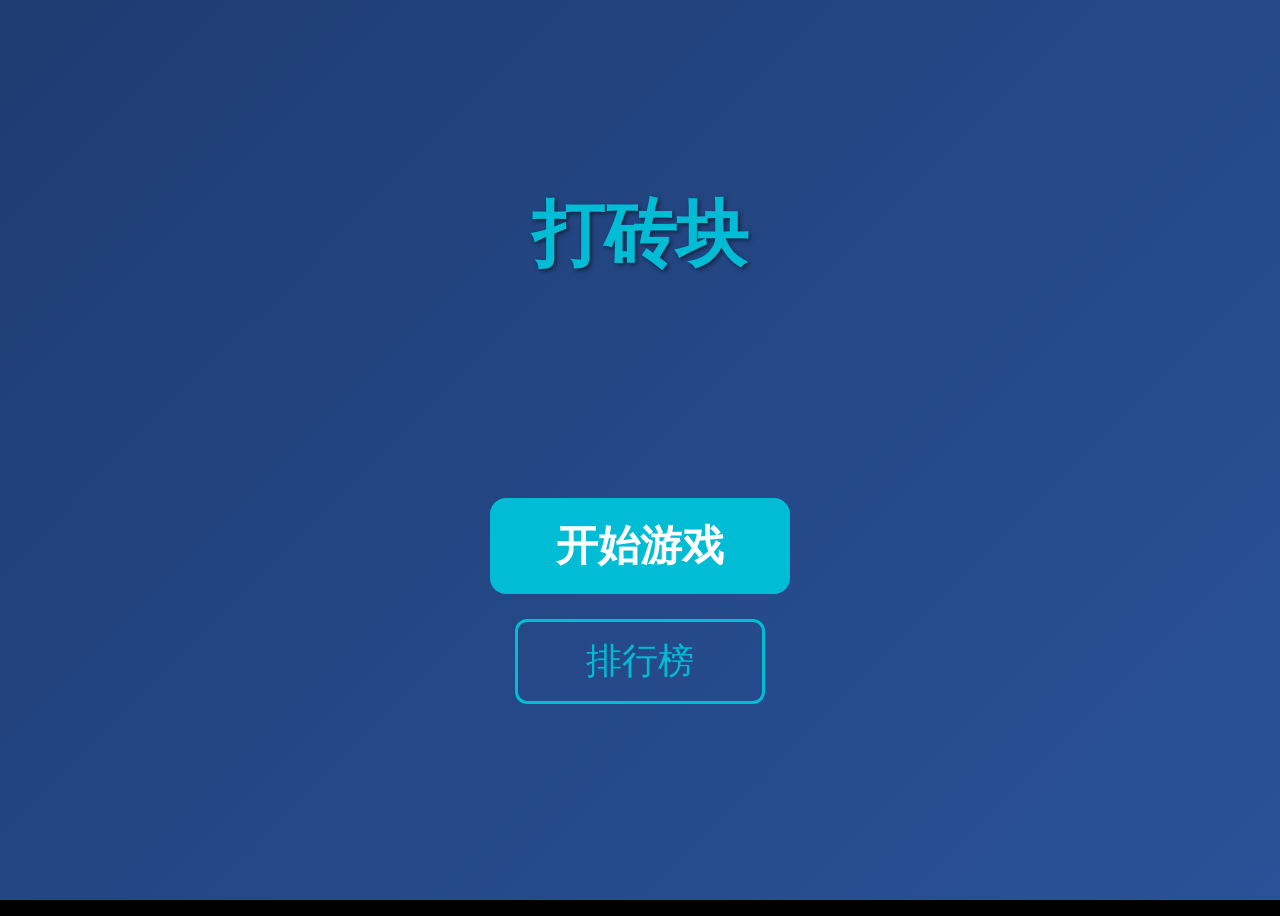
==== output/breakout/index.html @ 1eba7c33 "fix: rate limiting, ParamDef parsing, CSS quality in modular pipeline Three fixes based on first rea" ====
index.html
<!DOCTYPE html>
<html lang="zh-CN">
<head>
    <meta charset="UTF-8">
    <meta name="viewport" content="width=device-width, initial-scale=1.0">
    <title>打砖块</title>
    <link rel="stylesheet" href="style.css">
</head>
<body>
    <div id="main_menu" class="screen">
        <div class="bg"></div>
        <div class="title">打砖块</div>
        <button id="btn_play" class="btn-primary">开始游戏</button>
        <button id="btn_leaderboard" class="btn-secondary">排行榜</button>
    </div>

    <div id="gameplay" class="screen" style="display:none;">
        <div class="bg"></div>
        <div id="score_display" class="hud-text">得分: 0</div>
        <div id="lives_display" class="hud-text" style="top: 120px;">生命: 3</div>
        <div id="level_display" class="hud-text" style="top: 180px;">关卡: 1</div>
        <canvas id="gameCanvas" width="1080" height="1920"></canvas>
        <div id="tap_area" class="tap-area"></div>
    </div>

    <div id="game_over" class="screen" style="display:none;">
        <div class="bg dimmed"></div>
        <div class="game-over-content">
            <div class="gameover-text">游戏结束</div>
            <div class="final-score">最终得分: <span id="final_score">0</span></div>
            <div class="game-over-buttons">
                <button id="btn_retry" class="btn-primary">重新开始</button>
                <button id="btn_save_score" class="btn-secondary">保存分数</button>
                <button id="btn_show_leaderboard" class="btn-secondary">排行榜</button>
                <button id="btn_return_menu" class="btn-secondary">返回菜单</button>
            </div>
            <div id="name_input_area" class="name-input" style="display:none;">
                <div class="input-label">输入姓名:</div>
                <input type="text" id="player_name" maxlength="10" placeholder="输入姓名">
                <button id="btn_confirm_name" class="btn-primary">确认</button>
            </div>
        </div>
    </div>

    <div id="leaderboard" class="screen" style="display:none;">
        <div class="bg"></div>
        <div class="leaderboard-content">
            <div class="leaderboard-title">排行榜</div>
            <div id="leaderboard_list" class="leaderboard-list">
                <div class="no-scores">暂无记录</div>
            </div>
            <button id="btn_back_to_menu" class="btn-primary">返回菜单</button>
        </div>
    </div>

    <script src="core.js"></script>
</body>
</html>
---- output/breakout/style.css ----
style.css
* {
    margin: 0;
    padding: 0;
    box-sizing: border-box;
}

body {
    font-family: 'Arial', sans-serif;
    background: #000;
    overflow: hidden;
    width: 100vw;
    height: 100vh;
}

.screen {
    position: absolute;
    top: 0;
    left: 0;
    width: 100vw;
    height: 100vh;
    display: flex;
    flex-direction: column;
    align-items: center;
    justify-content: center;
}

.bg {
    position: absolute;
    top: 0;
    left: 0;
    width: 100%;
    height: 100%;
    background: linear-gradient(135deg, #1e3c72 0%, #2a5298 100%);
    z-index: 0;
}

.bg.dimmed {
    opacity: 0.4;
}

.title {
    color: #00BCD4;
    font-size: clamp(48px, 8vw, 72px);
    font-weight: bold;
    text-align: center;
    margin-bottom: 200px;
    z-index: 1;
    text-shadow: 2px 2px 4px rgba(0,0,0,0.5);
}

.btn-primary {
    background-color: #00BCD4;
    color: #FFFFFF;
    font-size: clamp(28px, 5vw, 42px);
    font-weight: bold;
    border: none;
    border-radius: 16px;
    padding: 20px 60px;
    margin: 15px;
    cursor: pointer;
    transition: all 0.3s ease;
    z-index: 2;
    min-width: 300px;
    text-align: center;
}

.btn-primary:hover {
    background-color: #0097A7;
    transform: translateY(-2px);
    box-shadow: 0 4px 8px rgba(0,0,0,0.3);
}

.btn-secondary {
    background-color: transparent;
    color: #00BCD4;
    font-size: clamp(24px, 4vw, 36px);
    border: 3px solid #00BCD4;
    border-radius: 12px;
    padding: 15px 40px;
    margin: 10px;
    cursor: pointer;
    transition: all 0.3s ease;
    z-index: 2;
    min-width: 250px;
    text-align: center;
}

.btn-secondary:hover {
    background-color: #00BCD4;
    color: #FFFFFF;
    transform: translateY(-2px);
}

#gameCanvas {
    position: absolute;
    top: 0;
    left: 0;
    width: 100vw;
    height: 100vh;
    z-index: 1;
    background: transparent;
}

.hud-text {
    position: absolute;
    left: 50px;
    top: 60px;
    color: #00BCD4;
    font-size: clamp(24px, 4vw, 40px);
    font-weight: bold;
    z-index: 2;
    text-shadow: 2px 2px 4px rgba(0,0,0,0.7);
}

.tap-area {
    position: absolute;
    top: 0;
    left: 0;
    width: 100%;
    height: 100%;
    z-index: 3;
    background: transparent;
    cursor: none;
}

.game-over-content {
    display: flex;
    flex-direction: column;
    align-items: center;
    z-index: 1;
    background: rgba(0,0,0,0.8);
    padding: 60px;
    border-radius: 20px;
    border: 2px solid #00BCD4;
}

.gameover-text {
    color: #FF4081;
    font-size: clamp(48px, 8vw, 72px);
    font-weight: bold;
    margin-bottom: 30px;
    text-shadow: 2px 2px 4px rgba(0,0,0,0.7);
}

.final-score {
    color: #FFFFFF;
    font-size: clamp(32px, 6vw, 48px);
    margin-bottom: 40px;
    text-shadow: 1px 1px 2px rgba(0,0,0,0.7);
}

.game-over-buttons {
    display: flex;
    flex-direction: column;
    gap: 15px;
}

.name-input {
    margin-top: 30px;
    text-align: center;
}

.input-label {
    color: #FFFFFF;
    font-size: clamp(24px, 4vw, 36px);
    margin-bottom: 15px;
}

#player_name {
    padding: 15px;
    font-size: clamp(20px, 3vw, 28px);
    border: 2px solid #00BCD4;
    border-radius: 8px;
    background: rgba(255,255,255,0.9);
    text-align: center;
    margin-bottom: 15px;
    width: 250px;
}

.leaderboard-content {
    display: flex;
    flex-direction: column;
    align-items: center;
    z-index: 1;
    width: 90%;
    max-width: 800px;
}

.leaderboard-title {
    color: #00BCD4;
    font-size: clamp(48px, 8vw, 72px);
    font-weight: bold;
    margin-bottom: 50px;
    text-shadow: 2px 2px 4px rgba(0,0,0,0.5);
}

.leaderboard-list {
    width: 100%;
    background: rgba(0,0,0,0.7);
    border-radius: 15px;
    padding: 30px;
    margin-bottom: 40px;
    border: 2px solid #00BCD4;
    max-height: 60vh;
    overflow-y: auto;
}

.leaderboard-entry {
    display: flex;
    justify-content: space-between;
    align-items: center;
    color: #FFFFFF;
    font-size: clamp(20px, 3vw, 32px);
    padding: 15px 0;
    border-bottom: 1px solid rgba(0,188,212,0.3);
}

.leaderboard-entry:last-child {
    border-bottom: none;
}

.leaderboard-rank {
    font-weight: bold;
    color: #00BCD4;
    min-width: 60px;
}

.leaderboard-name {
    flex: 1;
    text-align: left;
    margin-left: 20px;
}

.leaderboard-score {
    font-weight: bold;
    color: #FFD700;
}

.no-scores {
    color: #AAAAAA;
    font-size: clamp(24px, 4vw, 36px);
    text-align: center;
    padding: 40px;
}

/* Responsive adjustments */
@media (max-width: 768px) {
    .game-over-content {
        padding: 40px 20px;
        width: 95%;
    }
    
    .leaderboard-content {
        width: 95%;
    }
    
    .hud-text {
        left: 20px;
        font-size: clamp(20px, 4vw, 32px);
    }
}

@media (orientation: landscape) and (max-height: 600px) {
    .title {
        margin-bottom: 50px;
    }
    
    .game-over-buttons {
        flex-direction: row;
        flex-wrap: wrap;
        justify-content: center;
    }
}
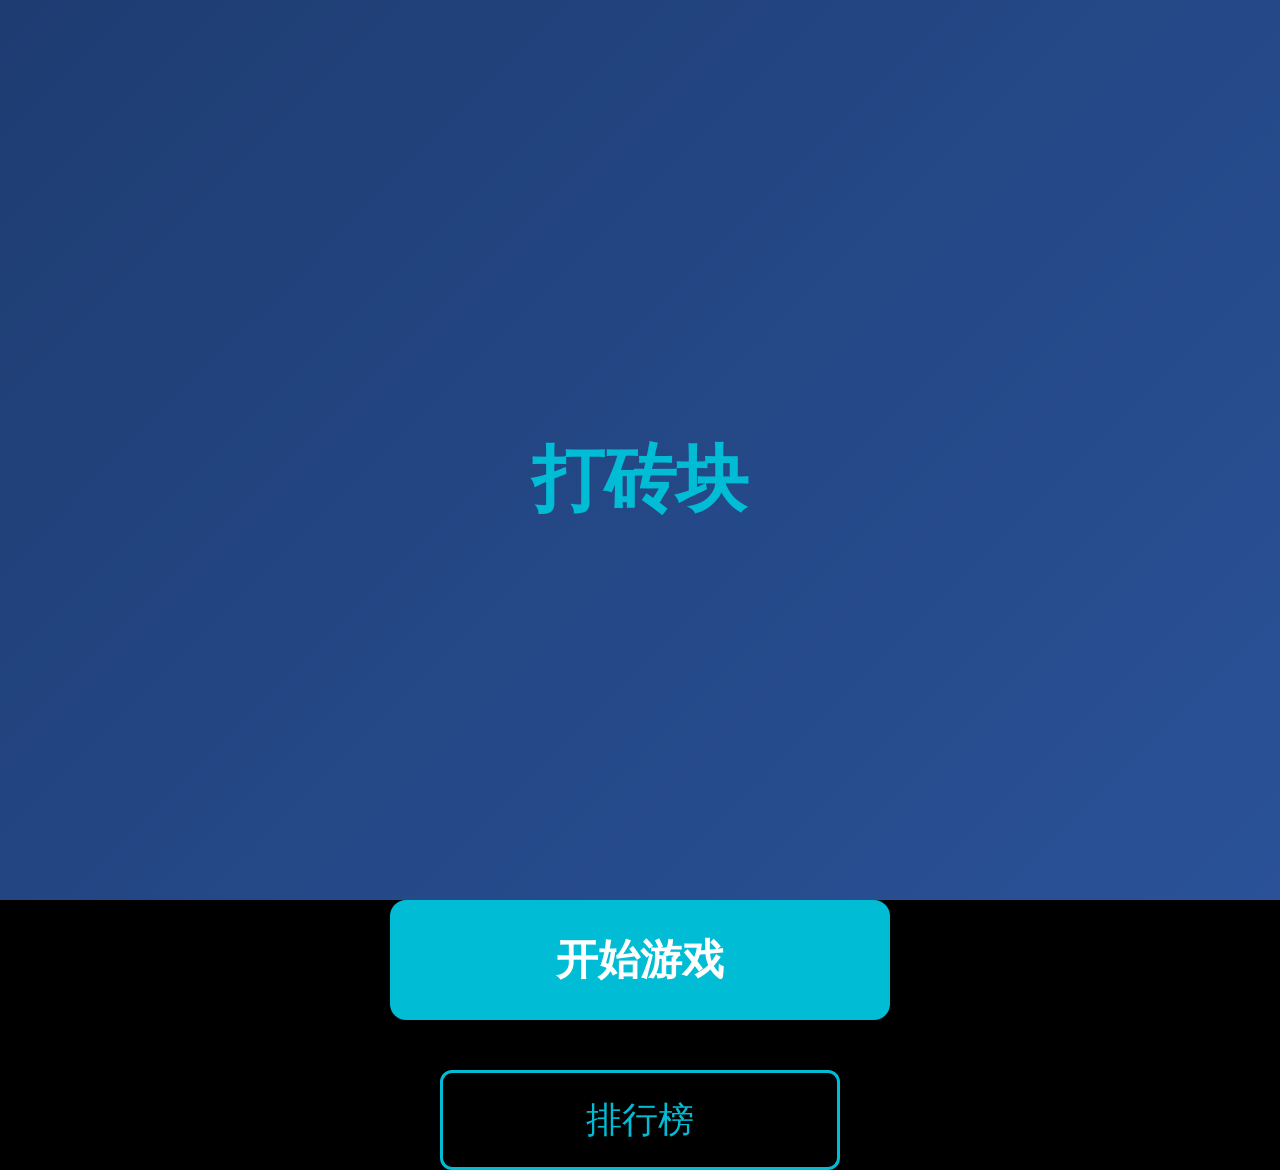
==== commit 5a714419: "improve: domain-specific module prompts + best-of-2 assembly Two improvements based on semantic eval" ====
--- a/output/breakout/index.html
+++ b/output/breakout/index.html
@@ -9,48 +9,38 @@
 </head>
 <body>
     <div id="main_menu" class="screen">
-        <div class="bg"></div>
-        <div class="title">打砖块</div>
-        <button id="btn_play" class="btn-primary">开始游戏</button>
-        <button id="btn_leaderboard" class="btn-secondary">排行榜</button>
+        <div id="bg"></div>
+        <div id="title">打砖块</div>
+        <button id="btn_play">开始游戏</button>
+        <button id="btn_leaderboard">排行榜</button>
     </div>
 
     <div id="gameplay" class="screen" style="display:none;">
-        <div class="bg"></div>
-        <div id="score_display" class="hud-text">得分: 0</div>
-        <div id="lives_display" class="hud-text" style="top: 120px;">生命: 3</div>
-        <div id="level_display" class="hud-text" style="top: 180px;">关卡: 1</div>
+        <div id="bg"></div>
+        <div id="score_display">得分: 0</div>
+        <div id="lives_display">生命: 3</div>
         <canvas id="gameCanvas" width="1080" height="1920"></canvas>
-        <div id="tap_area" class="tap-area"></div>
+        <div id="paddle"></div>
+        <div id="ball"></div>
+        <div id="bricks_area"></div>
+        <button id="tap_area"></button>
     </div>
 
     <div id="game_over" class="screen" style="display:none;">
-        <div class="bg dimmed"></div>
-        <div class="game-over-content">
-            <div class="gameover-text">游戏结束</div>
-            <div class="final-score">最终得分: <span id="final_score">0</span></div>
-            <div class="game-over-buttons">
-                <button id="btn_retry" class="btn-primary">重新开始</button>
-                <button id="btn_save_score" class="btn-secondary">保存分数</button>
-                <button id="btn_show_leaderboard" class="btn-secondary">排行榜</button>
-                <button id="btn_return_menu" class="btn-secondary">返回菜单</button>
-            </div>
-            <div id="name_input_area" class="name-input" style="display:none;">
-                <div class="input-label">输入姓名:</div>
-                <input type="text" id="player_name" maxlength="10" placeholder="输入姓名">
-                <button id="btn_confirm_name" class="btn-primary">确认</button>
-            </div>
-        </div>
+        <div id="bg"></div>
+        <div id="gameover_text">游戏结束</div>
+        <div id="final_score">最终得分: 0</div>
+        <button id="btn_retry">重新开始</button>
+        <button id="btn_menu">返回菜单</button>
+        <button id="btn_leaderboard_gameover">排行榜</button>
     </div>
 
     <div id="leaderboard" class="screen" style="display:none;">
-        <div class="bg"></div>
-        <div class="leaderboard-content">
-            <div class="leaderboard-title">排行榜</div>
-            <div id="leaderboard_list" class="leaderboard-list">
-                <div class="no-scores">暂无记录</div>
-            </div>
-            <button id="btn_back_to_menu" class="btn-primary">返回菜单</button>
+        <div id="bg"></div>
+        <div id="panel_bg">
+            <div id="title">排行榜</div>
+            <div id="score_list"></div>
+            <button id="btn_close">关闭</button>
         </div>
     </div>
 
--- a/output/breakout/style.css
+++ b/output/breakout/style.css
@@ -6,26 +6,26 @@
 }
 
 body {
-    font-family: 'Arial', sans-serif;
-    background: #000;
+    font-family: Arial, sans-serif;
     overflow: hidden;
     width: 100vw;
     height: 100vh;
+    background: #000;
 }
 
 .screen {
     position: absolute;
-    top: 0;
-    left: 0;
     width: 100vw;
     height: 100vh;
+    top: 0;
+    left: 0;
     display: flex;
     flex-direction: column;
     align-items: center;
     justify-content: center;
 }
 
-.bg {
+#bg {
     position: absolute;
     top: 0;
     left: 0;
@@ -35,240 +35,295 @@
     z-index: 0;
 }
 
-.bg.dimmed {
-    opacity: 0.4;
-}
-
-.title {
-    color: #00BCD4;
-    font-size: clamp(48px, 8vw, 72px);
-    font-weight: bold;
-    text-align: center;
-    margin-bottom: 200px;
-    z-index: 1;
-    text-shadow: 2px 2px 4px rgba(0,0,0,0.5);
-}
-
-.btn-primary {
+/* Main Menu Styles */
+#main_menu #bg {
+    opacity: 1;
+}
+
+#title {
+    color: #00BCD4;
+    font-size: 72px;
+    font-weight: bold;
+    text-align: center;
+    position: absolute;
+    top: 400px;
+    width: 700px;
+    height: 160px;
+    z-index: 1;
+    display: flex;
+    align-items: center;
+    justify-content: center;
+}
+
+#btn_play {
     background-color: #00BCD4;
     color: #FFFFFF;
-    font-size: clamp(28px, 5vw, 42px);
-    font-weight: bold;
-    border: none;
+    font-size: 42px;
+    font-weight: bold;
     border-radius: 16px;
-    padding: 20px 60px;
-    margin: 15px;
-    cursor: pointer;
-    transition: all 0.3s ease;
-    z-index: 2;
-    min-width: 300px;
-    text-align: center;
-}
-
-.btn-primary:hover {
-    background-color: #0097A7;
-    transform: translateY(-2px);
-    box-shadow: 0 4px 8px rgba(0,0,0,0.3);
-}
-
-.btn-secondary {
+    text-align: center;
+    position: absolute;
+    top: 900px;
+    width: 500px;
+    height: 120px;
+    border: none;
+    cursor: pointer;
+    z-index: 2;
+}
+
+#main_menu #btn_leaderboard {
     background-color: transparent;
     color: #00BCD4;
-    font-size: clamp(24px, 4vw, 36px);
+    font-size: 36px;
     border: 3px solid #00BCD4;
     border-radius: 12px;
-    padding: 15px 40px;
-    margin: 10px;
-    cursor: pointer;
-    transition: all 0.3s ease;
-    z-index: 2;
-    min-width: 250px;
-    text-align: center;
-}
-
-.btn-secondary:hover {
-    background-color: #00BCD4;
-    color: #FFFFFF;
-    transform: translateY(-2px);
+    text-align: center;
+    position: absolute;
+    top: 1070px;
+    width: 400px;
+    height: 100px;
+    cursor: pointer;
+    z-index: 2;
+}
+
+/* Gameplay Styles */
+#gameplay #bg {
+    opacity: 1;
+}
+
+#score_display {
+    color: #00BCD4;
+    font-size: 40px;
+    font-weight: bold;
+    text-align: center;
+    position: absolute;
+    top: 60px;
+    width: 200px;
+    height: 60px;
+    z-index: 1;
+    display: flex;
+    align-items: center;
+    justify-content: center;
+}
+
+#lives_display {
+    color: #00BCD4;
+    font-size: 40px;
+    font-weight: bold;
+    text-align: center;
+    position: absolute;
+    top: 60px;
+    left: 60px;
+    width: 200px;
+    height: 60px;
+    z-index: 1;
+    display: flex;
+    align-items: center;
+    justify-content: center;
 }
 
 #gameCanvas {
     position: absolute;
     top: 0;
     left: 0;
+    z-index: 1;
     width: 100vw;
     height: 100vh;
-    z-index: 1;
-    background: transparent;
-}
-
-.hud-text {
-    position: absolute;
-    left: 50px;
-    top: 60px;
-    color: #00BCD4;
-    font-size: clamp(24px, 4vw, 40px);
-    font-weight: bold;
-    z-index: 2;
-    text-shadow: 2px 2px 4px rgba(0,0,0,0.7);
-}
-
-.tap-area {
+}
+
+#paddle {
+    background-color: #00BCD4;
+    border-radius: 15px;
+    position: absolute;
+    top: 1600px;
+    left: 390px;
+    width: 300px;
+    height: 30px;
+    z-index: 2;
+}
+
+#ball {
+    background-color: #FFFFFF;
+    border-radius: 20px;
+    position: absolute;
+    top: 1550px;
+    left: 520px;
+    width: 40px;
+    height: 40px;
+    z-index: 2;
+}
+
+#bricks_area {
+    background-color: rgba(255,255,255,0.05);
+    border-radius: 8px;
+    position: absolute;
+    top: 200px;
+    left: 40px;
+    width: 1000px;
+    height: 600px;
+    z-index: 1;
+}
+
+#tap_area {
+    opacity: 0;
     position: absolute;
     top: 0;
     left: 0;
     width: 100%;
     height: 100%;
-    z-index: 3;
+    z-index: 5;
+    border: none;
     background: transparent;
-    cursor: none;
-}
-
-.game-over-content {
+    cursor: pointer;
+}
+
+/* Game Over Styles */
+#game_over #bg {
+    opacity: 0.4;
+}
+
+#gameover_text {
+    color: #00BCD4;
+    font-size: 64px;
+    font-weight: bold;
+    text-align: center;
+    position: absolute;
+    top: 550px;
+    width: 700px;
+    height: 120px;
+    z-index: 1;
+    display: flex;
+    align-items: center;
+    justify-content: center;
+}
+
+#final_score {
+    color: #FF4081;
+    font-size: 40px;
+    text-align: center;
+    position: absolute;
+    top: 720px;
+    width: 600px;
+    height: 80px;
+    z-index: 1;
+    display: flex;
+    align-items: center;
+    justify-content: center;
+}
+
+#btn_retry {
+    background-color: #00BCD4;
+    color: #FFFFFF;
+    font-size: 42px;
+    font-weight: bold;
+    border-radius: 16px;
+    text-align: center;
+    position: absolute;
+    top: 900px;
+    width: 500px;
+    height: 120px;
+    border: none;
+    cursor: pointer;
+    z-index: 2;
+}
+
+#btn_menu {
+    background-color: #FF4081;
+    color: #FFFFFF;
+    font-size: 36px;
+    border-radius: 12px;
+    text-align: center;
+    position: absolute;
+    top: 1070px;
+    width: 400px;
+    height: 100px;
+    border: none;
+    cursor: pointer;
+    z-index: 2;
+}
+
+#btn_leaderboard_gameover {
+    background-color: transparent;
+    color: #00BCD4;
+    font-size: 32px;
+    border: 2px solid #00BCD4;
+    border-radius: 12px;
+    text-align: center;
+    position: absolute;
+    top: 1220px;
+    width: 300px;
+    height: 80px;
+    cursor: pointer;
+    z-index: 2;
+}
+
+/* Leaderboard Styles */
+#leaderboard #bg {
+    opacity: 0.4;
+}
+
+#panel_bg {
+    background-color: #FFFFFF;
+    border-radius: 20px;
+    border: 4px solid #00BCD4;
+    position: absolute;
+    top: 300px;
+    width: 800px;
+    height: 1000px;
+    z-index: 1;
     display: flex;
     flex-direction: column;
     align-items: center;
-    z-index: 1;
-    background: rgba(0,0,0,0.8);
-    padding: 60px;
-    border-radius: 20px;
-    border: 2px solid #00BCD4;
-}
-
-.gameover-text {
-    color: #FF4081;
-    font-size: clamp(48px, 8vw, 72px);
-    font-weight: bold;
-    margin-bottom: 30px;
-    text-shadow: 2px 2px 4px rgba(0,0,0,0.7);
-}
-
-.final-score {
+    padding: 40px;
+}
+
+#leaderboard #title {
+    color: #00BCD4;
+    font-size: 48px;
+    font-weight: bold;
+    text-align: center;
+    position: relative;
+    top: 0;
+    width: 100%;
+    height: auto;
+    margin-bottom: 40px;
+}
+
+#score_list {
+    color: #333333;
+    font-size: 40px;
+    line-height: 1.8;
+    text-align: left;
+    width: 100%;
+    flex: 1;
+    overflow-y: auto;
+}
+
+#btn_close {
+    background-color: #00BCD4;
     color: #FFFFFF;
-    font-size: clamp(32px, 6vw, 48px);
-    margin-bottom: 40px;
-    text-shadow: 1px 1px 2px rgba(0,0,0,0.7);
-}
-
-.game-over-buttons {
-    display: flex;
-    flex-direction: column;
-    gap: 15px;
-}
-
-.name-input {
-    margin-top: 30px;
-    text-align: center;
-}
-
-.input-label {
-    color: #FFFFFF;
-    font-size: clamp(24px, 4vw, 36px);
-    margin-bottom: 15px;
-}
-
-#player_name {
-    padding: 15px;
-    font-size: clamp(20px, 3vw, 28px);
-    border: 2px solid #00BCD4;
-    border-radius: 8px;
-    background: rgba(255,255,255,0.9);
-    text-align: center;
-    margin-bottom: 15px;
-    width: 250px;
-}
-
-.leaderboard-content {
-    display: flex;
-    flex-direction: column;
-    align-items: center;
-    z-index: 1;
-    width: 90%;
-    max-width: 800px;
-}
-
-.leaderboard-title {
-    color: #00BCD4;
-    font-size: clamp(48px, 8vw, 72px);
-    font-weight: bold;
-    margin-bottom: 50px;
-    text-shadow: 2px 2px 4px rgba(0,0,0,0.5);
-}
-
-.leaderboard-list {
-    width: 100%;
-    background: rgba(0,0,0,0.7);
-    border-radius: 15px;
-    padding: 30px;
-    margin-bottom: 40px;
-    border: 2px solid #00BCD4;
-    max-height: 60vh;
-    overflow-y: auto;
-}
-
-.leaderboard-entry {
-    display: flex;
-    justify-content: space-between;
-    align-items: center;
-    color: #FFFFFF;
-    font-size: clamp(20px, 3vw, 32px);
-    padding: 15px 0;
-    border-bottom: 1px solid rgba(0,188,212,0.3);
-}
-
-.leaderboard-entry:last-child {
-    border-bottom: none;
-}
-
-.leaderboard-rank {
-    font-weight: bold;
-    color: #00BCD4;
-    min-width: 60px;
-}
-
-.leaderboard-name {
-    flex: 1;
-    text-align: left;
-    margin-left: 20px;
-}
-
-.leaderboard-score {
-    font-weight: bold;
-    color: #FFD700;
-}
-
-.no-scores {
-    color: #AAAAAA;
-    font-size: clamp(24px, 4vw, 36px);
-    text-align: center;
-    padding: 40px;
+    font-size: 36px;
+    font-weight: bold;
+    border-radius: 12px;
+    text-align: center;
+    width: 300px;
+    height: 80px;
+    border: none;
+    cursor: pointer;
+    margin-top: 20px;
 }
 
 /* Responsive adjustments */
+@media (max-width: 1080px) {
+    .screen {
+        transform: scale(0.8);
+        transform-origin: center center;
+    }
+}
+
 @media (max-width: 768px) {
-    .game-over-content {
-        padding: 40px 20px;
-        width: 95%;
-    }
-    
-    .leaderboard-content {
-        width: 95%;
-    }
-    
-    .hud-text {
-        left: 20px;
-        font-size: clamp(20px, 4vw, 32px);
-    }
-}
-
-@media (orientation: landscape) and (max-height: 600px) {
-    .title {
-        margin-bottom: 50px;
-    }
-    
-    .game-over-buttons {
-        flex-direction: row;
-        flex-wrap: wrap;
-        justify-content: center;
+    .screen {
+        transform: scale(0.6);
+        transform-origin: center center;
     }
 }
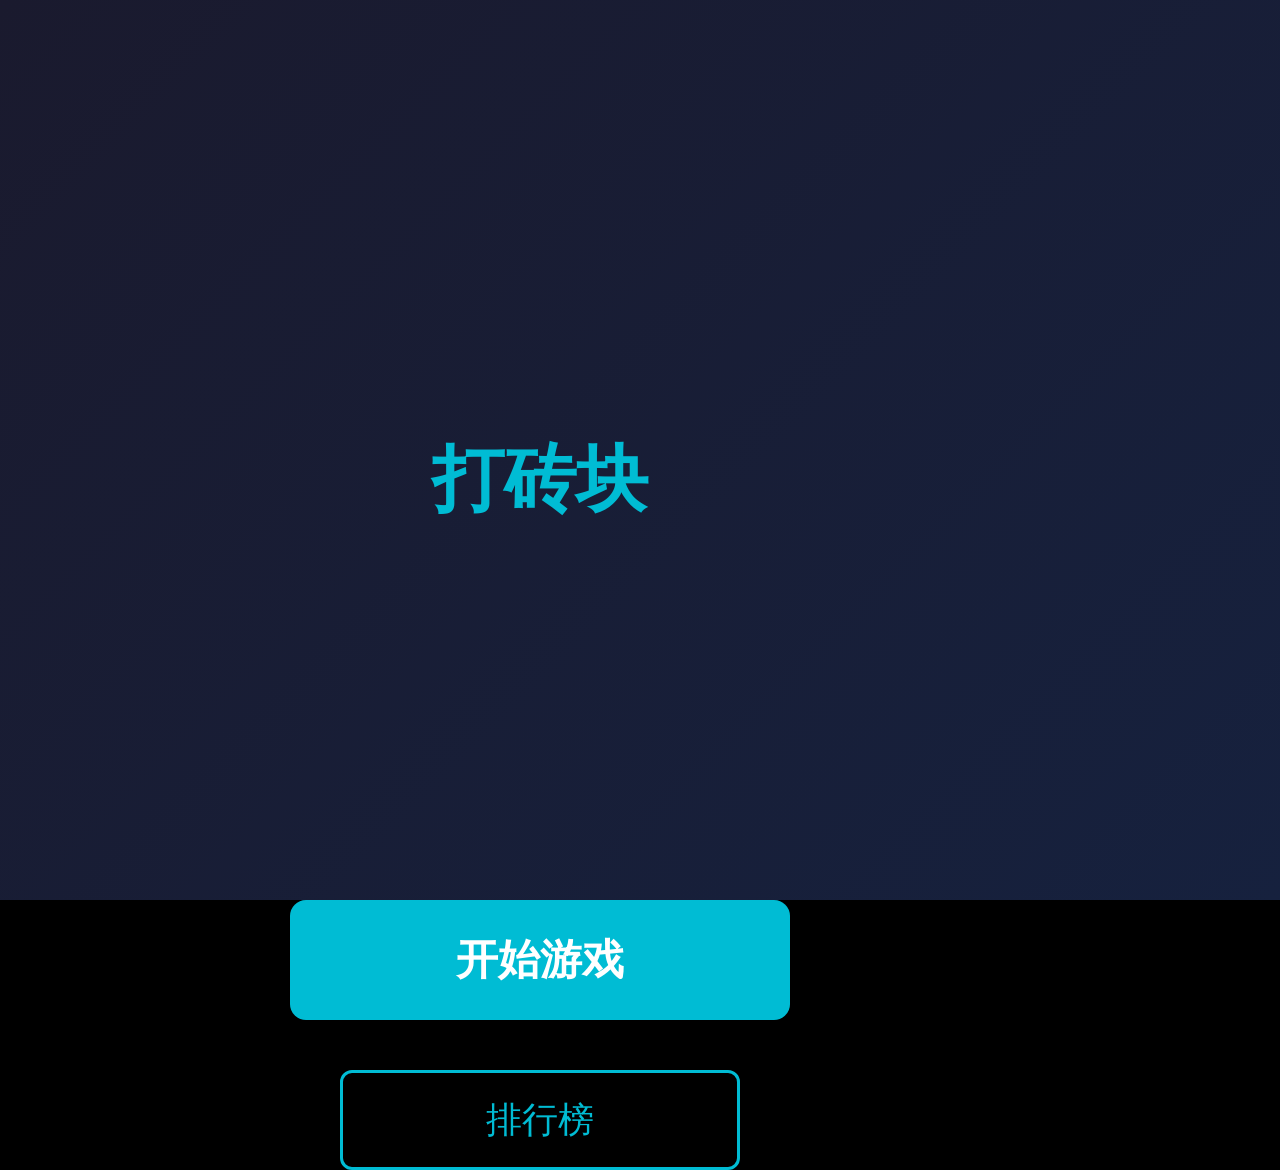
==== commit 5ae0fe26: "eval: v3 modular pipeline outputs — 98% structural, 82% semantic 8 games re-evaluated with domain-sp" ====
--- a/output/breakout/index.html
+++ b/output/breakout/index.html
@@ -19,11 +19,9 @@
         <div id="bg"></div>
         <div id="score_display">得分: 0</div>
         <div id="lives_display">生命: 3</div>
+        <div id="level_display">关卡: 1</div>
         <canvas id="gameCanvas" width="1080" height="1920"></canvas>
-        <div id="paddle"></div>
-        <div id="ball"></div>
-        <div id="bricks_area"></div>
-        <button id="tap_area"></button>
+        <div id="tap_area"></div>
     </div>
 
     <div id="game_over" class="screen" style="display:none;">
@@ -32,14 +30,13 @@
         <div id="final_score">最终得分: 0</div>
         <button id="btn_retry">重新开始</button>
         <button id="btn_menu">返回菜单</button>
-        <button id="btn_leaderboard_gameover">排行榜</button>
+        <button id="btn_leaderboard_go">排行榜</button>
     </div>
 
     <div id="leaderboard" class="screen" style="display:none;">
-        <div id="bg"></div>
         <div id="panel_bg">
             <div id="title">排行榜</div>
-            <div id="score_list"></div>
+            <div id="score_list">暂无记录</div>
             <button id="btn_close">关闭</button>
         </div>
     </div>
--- a/output/breakout/style.css
+++ b/output/breakout/style.css
@@ -8,8 +8,6 @@
 body {
     font-family: Arial, sans-serif;
     overflow: hidden;
-    width: 100vw;
-    height: 100vh;
     background: #000;
 }
 
@@ -25,252 +23,240 @@
     justify-content: center;
 }
 
-#bg {
-    position: absolute;
-    top: 0;
-    left: 0;
-    width: 100%;
-    height: 100%;
-    background: linear-gradient(135deg, #1e3c72 0%, #2a5298 100%);
-    z-index: 0;
-}
-
 /* Main Menu Styles */
 #main_menu #bg {
+    position: absolute;
+    width: 100%;
+    height: 100%;
+    background: linear-gradient(135deg, #1a1a2e, #16213e);
     opacity: 1;
-}
-
-#title {
-    color: #00BCD4;
-    font-size: 72px;
-    font-weight: bold;
-    text-align: center;
+    z-index: 0;
+}
+
+#main_menu #title {
     position: absolute;
     top: 400px;
+    left: 190px;
     width: 700px;
     height: 160px;
-    z-index: 1;
+    color: #00BCD4;
+    font-size: 72px;
+    font-weight: bold;
+    text-align: center;
     display: flex;
     align-items: center;
     justify-content: center;
-}
-
-#btn_play {
+    z-index: 1;
+}
+
+#main_menu #btn_play {
+    position: absolute;
+    top: 900px;
+    left: 290px;
+    width: 500px;
+    height: 120px;
     background-color: #00BCD4;
     color: #FFFFFF;
     font-size: 42px;
     font-weight: bold;
     border-radius: 16px;
     text-align: center;
-    position: absolute;
-    top: 900px;
-    width: 500px;
-    height: 120px;
     border: none;
     cursor: pointer;
     z-index: 2;
 }
 
 #main_menu #btn_leaderboard {
+    position: absolute;
+    top: 1070px;
+    left: 340px;
+    width: 400px;
+    height: 100px;
     background-color: transparent;
     color: #00BCD4;
     font-size: 36px;
     border: 3px solid #00BCD4;
     border-radius: 12px;
     text-align: center;
-    position: absolute;
-    top: 1070px;
-    width: 400px;
-    height: 100px;
     cursor: pointer;
     z-index: 2;
 }
 
 /* Gameplay Styles */
+#gameplay {
+    position: relative;
+}
+
 #gameplay #bg {
+    position: absolute;
+    width: 100%;
+    height: 100%;
+    background: linear-gradient(135deg, #1a1a2e, #16213e);
     opacity: 1;
-}
-
-#score_display {
-    color: #00BCD4;
-    font-size: 40px;
-    font-weight: bold;
-    text-align: center;
+    z-index: 0;
+}
+
+#gameplay #score_display {
     position: absolute;
     top: 60px;
+    left: 440px;
     width: 200px;
     height: 60px;
-    z-index: 1;
-    display: flex;
-    align-items: center;
-    justify-content: center;
-}
-
-#lives_display {
     color: #00BCD4;
     font-size: 40px;
     font-weight: bold;
     text-align: center;
+    z-index: 1;
+}
+
+#gameplay #lives_display {
     position: absolute;
     top: 60px;
-    left: 60px;
-    width: 200px;
+    left: 50px;
+    width: 150px;
     height: 60px;
-    z-index: 1;
-    display: flex;
-    align-items: center;
-    justify-content: center;
+    color: #00BCD4;
+    font-size: 32px;
+    font-weight: bold;
+    text-align: left;
+    z-index: 1;
+}
+
+#gameplay #level_display {
+    position: absolute;
+    top: 60px;
+    right: 50px;
+    width: 150px;
+    height: 60px;
+    color: #00BCD4;
+    font-size: 32px;
+    font-weight: bold;
+    text-align: right;
+    z-index: 1;
 }
 
 #gameCanvas {
     position: absolute;
     top: 0;
     left: 0;
-    z-index: 1;
     width: 100vw;
     height: 100vh;
-}
-
-#paddle {
-    background-color: #00BCD4;
-    border-radius: 15px;
-    position: absolute;
-    top: 1600px;
-    left: 390px;
-    width: 300px;
-    height: 30px;
-    z-index: 2;
-}
-
-#ball {
-    background-color: #FFFFFF;
-    border-radius: 20px;
-    position: absolute;
-    top: 1550px;
-    left: 520px;
-    width: 40px;
-    height: 40px;
-    z-index: 2;
-}
-
-#bricks_area {
-    background-color: rgba(255,255,255,0.05);
-    border-radius: 8px;
-    position: absolute;
-    top: 200px;
-    left: 40px;
-    width: 1000px;
-    height: 600px;
-    z-index: 1;
-}
-
-#tap_area {
-    opacity: 0;
+    z-index: 1;
+}
+
+#gameplay #tap_area {
     position: absolute;
     top: 0;
     left: 0;
     width: 100%;
     height: 100%;
+    opacity: 0;
     z-index: 5;
-    border: none;
-    background: transparent;
-    cursor: pointer;
+    cursor: none;
 }
 
 /* Game Over Styles */
 #game_over #bg {
+    position: absolute;
+    width: 100%;
+    height: 100%;
+    background: linear-gradient(135deg, #1a1a2e, #16213e);
     opacity: 0.4;
-}
-
-#gameover_text {
-    color: #00BCD4;
-    font-size: 64px;
-    font-weight: bold;
-    text-align: center;
+    z-index: 0;
+}
+
+#game_over #gameover_text {
     position: absolute;
     top: 550px;
+    left: 190px;
     width: 700px;
     height: 120px;
-    z-index: 1;
+    color: #00BCD4;
+    font-size: 64px;
+    font-weight: bold;
+    text-align: center;
     display: flex;
     align-items: center;
     justify-content: center;
-}
-
-#final_score {
+    z-index: 1;
+}
+
+#game_over #final_score {
+    position: absolute;
+    top: 720px;
+    left: 190px;
+    width: 700px;
+    height: 80px;
     color: #FF4081;
     font-size: 40px;
     text-align: center;
-    position: absolute;
-    top: 720px;
-    width: 600px;
-    height: 80px;
-    z-index: 1;
     display: flex;
     align-items: center;
     justify-content: center;
-}
-
-#btn_retry {
+    z-index: 1;
+}
+
+#game_over #btn_retry {
+    position: absolute;
+    top: 900px;
+    left: 290px;
+    width: 500px;
+    height: 120px;
     background-color: #00BCD4;
     color: #FFFFFF;
     font-size: 42px;
     font-weight: bold;
     border-radius: 16px;
     text-align: center;
-    position: absolute;
-    top: 900px;
-    width: 500px;
-    height: 120px;
     border: none;
     cursor: pointer;
     z-index: 2;
 }
 
-#btn_menu {
+#game_over #btn_menu {
+    position: absolute;
+    top: 1070px;
+    left: 290px;
+    width: 240px;
+    height: 100px;
     background-color: #FF4081;
     color: #FFFFFF;
     font-size: 36px;
     border-radius: 12px;
     text-align: center;
+    border: none;
+    cursor: pointer;
+    z-index: 2;
+}
+
+#game_over #btn_leaderboard_go {
     position: absolute;
     top: 1070px;
-    width: 400px;
+    left: 550px;
+    width: 240px;
     height: 100px;
-    border: none;
-    cursor: pointer;
-    z-index: 2;
-}
-
-#btn_leaderboard_gameover {
     background-color: transparent;
     color: #00BCD4;
     font-size: 32px;
     border: 2px solid #00BCD4;
     border-radius: 12px;
     text-align: center;
-    position: absolute;
-    top: 1220px;
-    width: 300px;
-    height: 80px;
     cursor: pointer;
     z-index: 2;
 }
 
 /* Leaderboard Styles */
-#leaderboard #bg {
-    opacity: 0.4;
-}
-
-#panel_bg {
+#leaderboard {
+    background: rgba(0, 0, 0, 0.8);
+}
+
+#leaderboard #panel_bg {
+    position: relative;
+    width: 800px;
+    height: 1000px;
     background-color: #FFFFFF;
     border-radius: 20px;
     border: 4px solid #00BCD4;
-    position: absolute;
-    top: 300px;
-    width: 800px;
-    height: 1000px;
-    z-index: 1;
     display: flex;
     flex-direction: column;
     align-items: center;
@@ -282,48 +268,44 @@
     font-size: 48px;
     font-weight: bold;
     text-align: center;
-    position: relative;
-    top: 0;
-    width: 100%;
-    height: auto;
     margin-bottom: 40px;
 }
 
-#score_list {
+#leaderboard #score_list {
+    flex: 1;
+    width: 100%;
     color: #333333;
     font-size: 40px;
     line-height: 1.8;
     text-align: left;
-    width: 100%;
-    flex: 1;
     overflow-y: auto;
 }
 
-#btn_close {
+#leaderboard #btn_close {
+    width: 300px;
+    height: 80px;
     background-color: #00BCD4;
     color: #FFFFFF;
     font-size: 36px;
     font-weight: bold;
     border-radius: 12px;
     text-align: center;
-    width: 300px;
-    height: 80px;
     border: none;
     cursor: pointer;
     margin-top: 20px;
 }
 
-/* Responsive adjustments */
+/* Responsive Design */
 @media (max-width: 1080px) {
     .screen {
-        transform: scale(0.8);
-        transform-origin: center center;
+        transform: scale(calc(100vw / 1080));
+        transform-origin: top left;
     }
 }
 
-@media (max-width: 768px) {
+@media (max-height: 1920px) {
     .screen {
-        transform: scale(0.6);
-        transform-origin: center center;
+        transform: scale(calc(100vh / 1920));
+        transform-origin: top left;
     }
 }
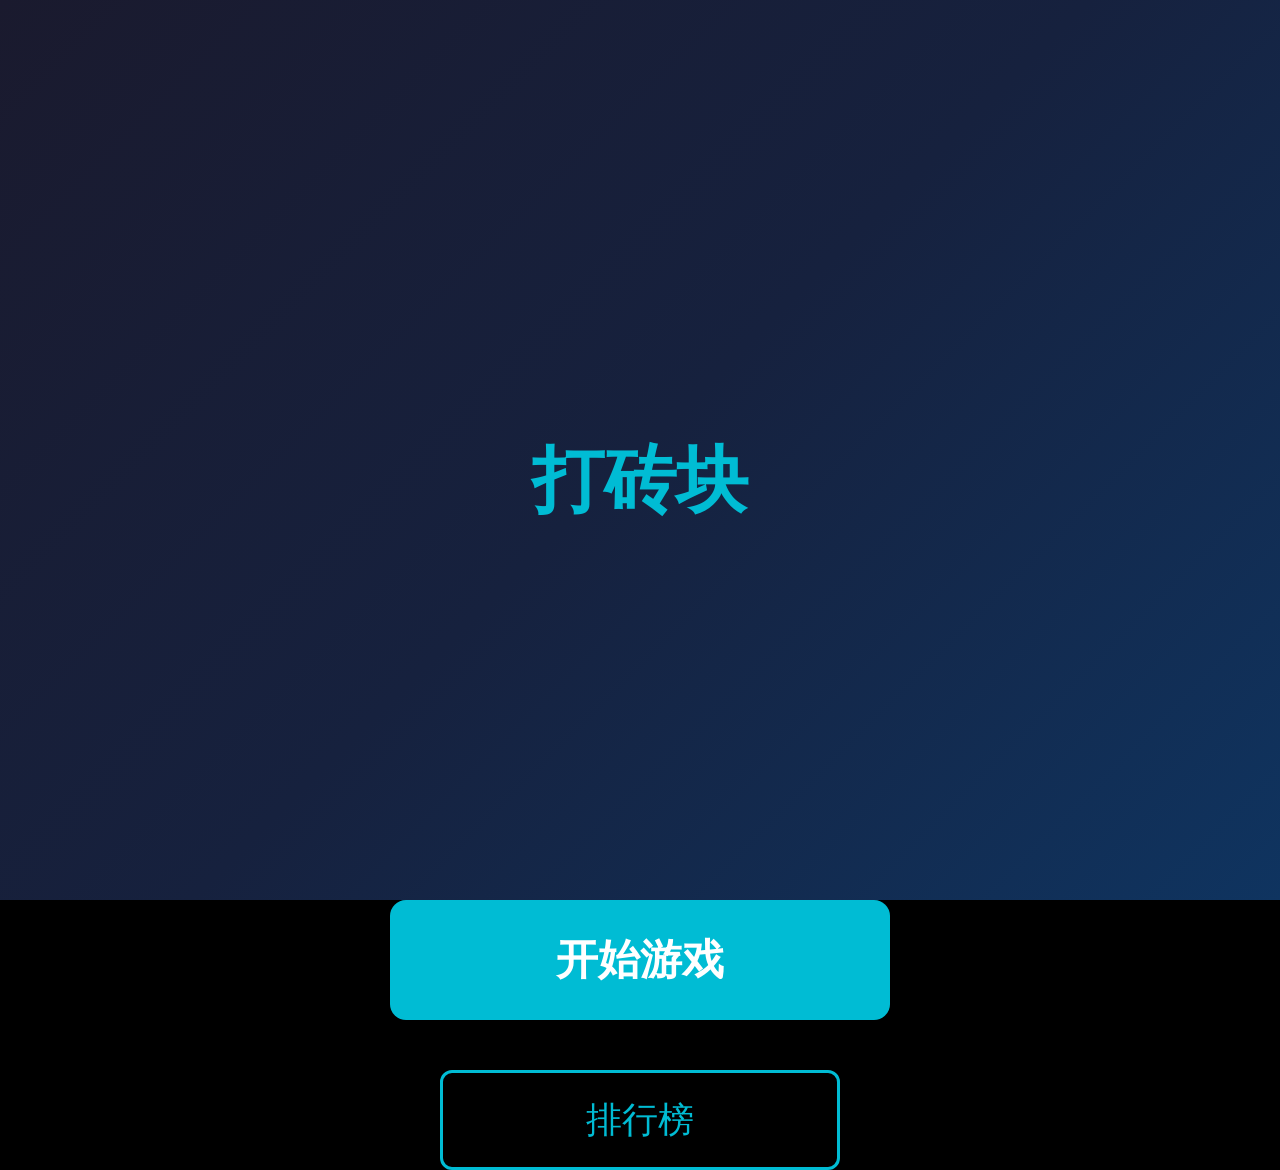
==== commit 1b2bfe6c: "eval: v4-v6 modular pipeline outputs — PDCA cycle analysis Three PDCA iterations with key findings: " ====
--- a/output/breakout/index.html
+++ b/output/breakout/index.html
@@ -19,8 +19,10 @@
         <div id="bg"></div>
         <div id="score_display">得分: 0</div>
         <div id="lives_display">生命: 3</div>
-        <div id="level_display">关卡: 1</div>
         <canvas id="gameCanvas" width="1080" height="1920"></canvas>
+        <div id="paddle"></div>
+        <div id="ball"></div>
+        <div id="bricks_area"></div>
         <div id="tap_area"></div>
     </div>
 
@@ -28,15 +30,23 @@
         <div id="bg"></div>
         <div id="gameover_text">游戏结束</div>
         <div id="final_score">最终得分: 0</div>
-        <button id="btn_retry">重新开始</button>
+        <div id="best_score">最高得分: 0</div>
+        <button id="btn_retry">再试一次</button>
         <button id="btn_menu">返回菜单</button>
         <button id="btn_leaderboard_go">排行榜</button>
     </div>
 
     <div id="leaderboard" class="screen" style="display:none;">
+        <div id="bg"></div>
         <div id="panel_bg">
             <div id="title">排行榜</div>
-            <div id="score_list">暂无记录</div>
+            <div id="score_list">
+                <div class="score_entry">1. AAA - 1000</div>
+                <div class="score_entry">2. BBB - 800</div>
+                <div class="score_entry">3. CCC - 600</div>
+                <div class="score_entry">4. DDD - 400</div>
+                <div class="score_entry">5. EEE - 200</div>
+            </div>
             <button id="btn_close">关闭</button>
         </div>
     </div>
--- a/output/breakout/style.css
+++ b/output/breakout/style.css
@@ -13,10 +13,10 @@
 
 .screen {
     position: absolute;
+    top: 0;
+    left: 0;
     width: 100vw;
     height: 100vh;
-    top: 0;
-    left: 0;
     display: flex;
     flex-direction: column;
     align-items: center;
@@ -26,9 +26,11 @@
 /* Main Menu Styles */
 #main_menu #bg {
     position: absolute;
+    top: 0;
+    left: 0;
     width: 100%;
     height: 100%;
-    background: linear-gradient(135deg, #1a1a2e, #16213e);
+    background: linear-gradient(135deg, #1a1a2e, #16213e, #0f3460);
     opacity: 1;
     z-index: 0;
 }
@@ -36,23 +38,23 @@
 #main_menu #title {
     position: absolute;
     top: 400px;
-    left: 190px;
+    left: 50%;
+    transform: translateX(-50%);
     width: 700px;
     height: 160px;
     color: #00BCD4;
     font-size: 72px;
     font-weight: bold;
     text-align: center;
-    display: flex;
-    align-items: center;
-    justify-content: center;
+    line-height: 160px;
     z-index: 1;
 }
 
 #main_menu #btn_play {
     position: absolute;
     top: 900px;
-    left: 290px;
+    left: 50%;
+    transform: translateX(-50%);
     width: 500px;
     height: 120px;
     background-color: #00BCD4;
@@ -66,10 +68,15 @@
     z-index: 2;
 }
 
+#main_menu #btn_play:hover {
+    background-color: #00ACC1;
+}
+
 #main_menu #btn_leaderboard {
     position: absolute;
     top: 1070px;
-    left: 340px;
+    left: 50%;
+    transform: translateX(-50%);
     width: 400px;
     height: 100px;
     background-color: transparent;
@@ -82,6 +89,10 @@
     z-index: 2;
 }
 
+#main_menu #btn_leaderboard:hover {
+    background-color: rgba(0, 188, 212, 0.1);
+}
+
 /* Gameplay Styles */
 #gameplay {
     position: relative;
@@ -89,9 +100,11 @@
 
 #gameplay #bg {
     position: absolute;
+    top: 0;
+    left: 0;
     width: 100%;
     height: 100%;
-    background: linear-gradient(135deg, #1a1a2e, #16213e);
+    background: linear-gradient(135deg, #1a1a2e, #16213e, #0f3460);
     opacity: 1;
     z-index: 0;
 }
@@ -99,39 +112,30 @@
 #gameplay #score_display {
     position: absolute;
     top: 60px;
-    left: 440px;
+    left: 50%;
+    transform: translateX(-50%);
     width: 200px;
     height: 60px;
     color: #00BCD4;
     font-size: 40px;
     font-weight: bold;
     text-align: center;
+    line-height: 60px;
     z-index: 1;
 }
 
 #gameplay #lives_display {
     position: absolute;
-    top: 60px;
-    left: 50px;
-    width: 150px;
+    top: 130px;
+    left: 50%;
+    transform: translateX(-50%);
+    width: 200px;
     height: 60px;
     color: #00BCD4;
     font-size: 32px;
     font-weight: bold;
-    text-align: left;
-    z-index: 1;
-}
-
-#gameplay #level_display {
-    position: absolute;
-    top: 60px;
-    right: 50px;
-    width: 150px;
-    height: 60px;
-    color: #00BCD4;
-    font-size: 32px;
-    font-weight: bold;
-    text-align: right;
+    text-align: center;
+    line-height: 60px;
     z-index: 1;
 }
 
@@ -141,6 +145,39 @@
     left: 0;
     width: 100vw;
     height: 100vh;
+    z-index: 1;
+}
+
+#gameplay #paddle {
+    position: absolute;
+    top: 1600px;
+    left: 390px;
+    width: 300px;
+    height: 30px;
+    background-color: #00BCD4;
+    border-radius: 15px;
+    z-index: 2;
+}
+
+#gameplay #ball {
+    position: absolute;
+    top: 1550px;
+    left: 520px;
+    width: 40px;
+    height: 40px;
+    background-color: #FFFFFF;
+    border-radius: 20px;
+    z-index: 2;
+}
+
+#gameplay #bricks_area {
+    position: absolute;
+    top: 200px;
+    left: 40px;
+    width: 1000px;
+    height: 600px;
+    background-color: rgba(255,255,255,0.05);
+    border-radius: 8px;
     z-index: 1;
 }
 
@@ -151,16 +188,20 @@
     width: 100%;
     height: 100%;
     opacity: 0;
+    background: transparent;
+    border: none;
+    cursor: none;
     z-index: 5;
-    cursor: none;
 }
 
 /* Game Over Styles */
 #game_over #bg {
     position: absolute;
+    top: 0;
+    left: 0;
     width: 100%;
     height: 100%;
-    background: linear-gradient(135deg, #1a1a2e, #16213e);
+    background: linear-gradient(135deg, #1a1a2e, #16213e, #0f3460);
     opacity: 0.4;
     z-index: 0;
 }
@@ -168,38 +209,51 @@
 #game_over #gameover_text {
     position: absolute;
     top: 550px;
-    left: 190px;
+    left: 50%;
+    transform: translateX(-50%);
     width: 700px;
     height: 120px;
     color: #00BCD4;
     font-size: 64px;
     font-weight: bold;
     text-align: center;
-    display: flex;
-    align-items: center;
-    justify-content: center;
+    line-height: 120px;
     z-index: 1;
 }
 
 #game_over #final_score {
     position: absolute;
     top: 720px;
-    left: 190px;
-    width: 700px;
+    left: 50%;
+    transform: translateX(-50%);
+    width: 600px;
     height: 80px;
     color: #FF4081;
     font-size: 40px;
     text-align: center;
-    display: flex;
-    align-items: center;
-    justify-content: center;
+    line-height: 80px;
+    z-index: 1;
+}
+
+#game_over #best_score {
+    position: absolute;
+    top: 800px;
+    left: 50%;
+    transform: translateX(-50%);
+    width: 600px;
+    height: 60px;
+    color: #00BCD4;
+    font-size: 32px;
+    text-align: center;
+    line-height: 60px;
     z-index: 1;
 }
 
 #game_over #btn_retry {
     position: absolute;
-    top: 900px;
-    left: 290px;
+    top: 950px;
+    left: 50%;
+    transform: translateX(-50%);
     width: 500px;
     height: 120px;
     background-color: #00BCD4;
@@ -213,11 +267,16 @@
     z-index: 2;
 }
 
+#game_over #btn_retry:hover {
+    background-color: #00ACC1;
+}
+
 #game_over #btn_menu {
     position: absolute;
-    top: 1070px;
-    left: 290px;
-    width: 240px;
+    top: 1120px;
+    left: 50%;
+    transform: translateX(-50%);
+    width: 400px;
     height: 100px;
     background-color: #FF4081;
     color: #FFFFFF;
@@ -229,12 +288,17 @@
     z-index: 2;
 }
 
+#game_over #btn_menu:hover {
+    background-color: #F50057;
+}
+
 #game_over #btn_leaderboard_go {
     position: absolute;
-    top: 1070px;
-    left: 550px;
-    width: 240px;
-    height: 100px;
+    top: 1270px;
+    left: 50%;
+    transform: translateX(-50%);
+    width: 300px;
+    height: 80px;
     background-color: transparent;
     color: #00BCD4;
     font-size: 32px;
@@ -245,43 +309,73 @@
     z-index: 2;
 }
 
+#game_over #btn_leaderboard_go:hover {
+    background-color: rgba(0, 188, 212, 0.1);
+}
+
 /* Leaderboard Styles */
-#leaderboard {
-    background: rgba(0, 0, 0, 0.8);
+#leaderboard #bg {
+    position: absolute;
+    top: 0;
+    left: 0;
+    width: 100%;
+    height: 100%;
+    background: linear-gradient(135deg, #1a1a2e, #16213e, #0f3460);
+    opacity: 0.8;
+    z-index: 0;
 }
 
 #leaderboard #panel_bg {
-    position: relative;
+    position: absolute;
+    top: 50%;
+    left: 50%;
+    transform: translate(-50%, -50%);
     width: 800px;
     height: 1000px;
     background-color: #FFFFFF;
     border-radius: 20px;
     border: 4px solid #00BCD4;
-    display: flex;
-    flex-direction: column;
-    align-items: center;
     padding: 40px;
+    z-index: 1;
 }
 
 #leaderboard #title {
+    position: absolute;
+    top: 60px;
+    left: 50%;
+    transform: translateX(-50%);
+    width: 600px;
+    height: 80px;
     color: #00BCD4;
     font-size: 48px;
     font-weight: bold;
     text-align: center;
-    margin-bottom: 40px;
+    line-height: 80px;
 }
 
 #leaderboard #score_list {
-    flex: 1;
-    width: 100%;
+    position: absolute;
+    top: 180px;
+    left: 60px;
+    width: 680px;
+    height: 600px;
     color: #333333;
     font-size: 40px;
     line-height: 1.8;
     text-align: left;
-    overflow-y: auto;
+}
+
+#leaderboard .score_entry {
+    margin-bottom: 20px;
+    padding: 10px;
+    border-bottom: 1px solid #eee;
 }
 
 #leaderboard #btn_close {
+    position: absolute;
+    bottom: 60px;
+    left: 50%;
+    transform: translateX(-50%);
     width: 300px;
     height: 80px;
     background-color: #00BCD4;
@@ -292,20 +386,44 @@
     text-align: center;
     border: none;
     cursor: pointer;
-    margin-top: 20px;
-}
-
-/* Responsive Design */
-@media (max-width: 1080px) {
+}
+
+#leaderboard #btn_close:hover {
+    background-color: #00ACC1;
+}
+
+/* Mobile Support */
+@media (max-width: 768px) {
     .screen {
-        transform: scale(calc(100vw / 1080));
-        transform-origin: top left;
-    }
-}
-
-@media (max-height: 1920px) {
-    .screen {
-        transform: scale(calc(100vh / 1920));
-        transform-origin: top left;
+        width: 100vw;
+        height: 100vh;
+    }
+    
+    #main_menu #title {
+        font-size: 48px;
+        width: 90%;
+        top: 30%;
+    }
+    
+    #main_menu #btn_play {
+        font-size: 32px;
+        width: 80%;
+        top: 50%;
+    }
+    
+    #main_menu #btn_leaderboard {
+        font-size: 28px;
+        width: 70%;
+        top: 60%;
+    }
+    
+    #leaderboard #panel_bg {
+        width: 90%;
+        height: 80%;
+    }
+    
+    #leaderboard #score_list {
+        font-size: 28px;
+        width: 90%;
     }
 }
